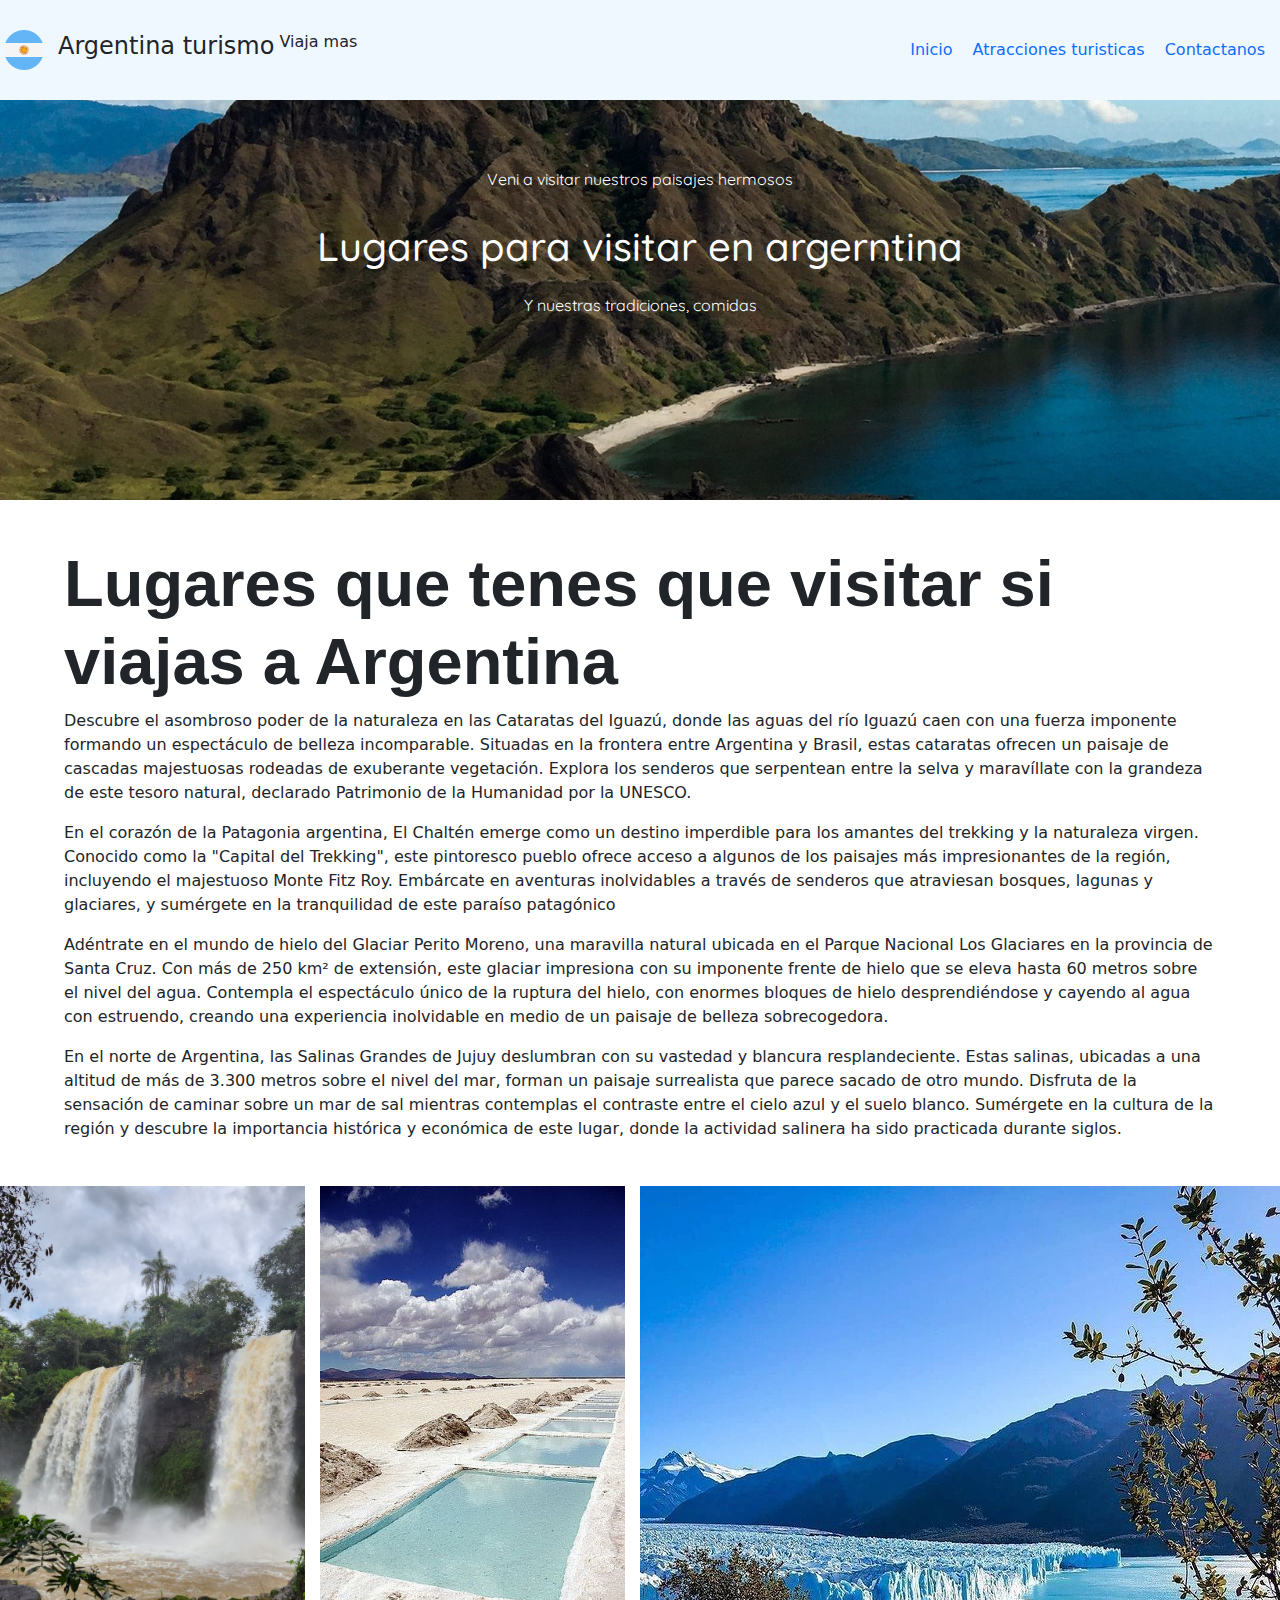
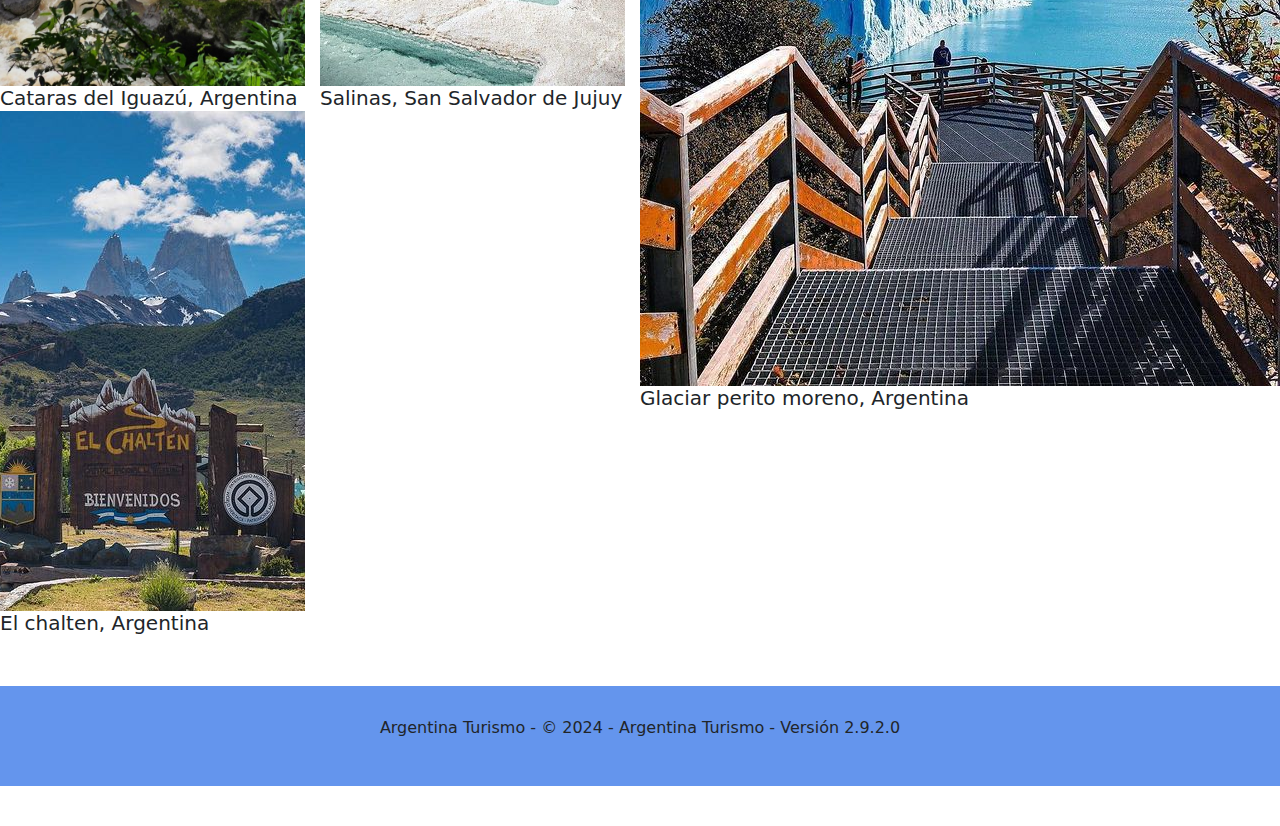
==== atracciones-turisticas.html @ 07afe115 "primer cambio" ====
<!DOCTYPE html>
<html lang="es">
<head>
    <meta charset="UTF-8">
    <meta name="viewport" content="width=device-width, initial-scale=1.0">
    <title>Argentina turismo / atracciones</title>
    <link rel="stylesheet" href="atracciones.css">
    <link href="https://cdn.jsdelivr.net/npm/bootstrap@5.3.3/dist/css/bootstrap.min.css" rel="stylesheet" 
    integrity="sha384-QWTKZyjpPEjISv5WaRU9OFeRpok6YctnYmDr5pNlyT2bRjXh0JMhjY6hW+ALEwIH" crossorigin="anonymous">
    <link rel="preconnect" href="https://fonts.googleapis.com">
    <link rel="preconnect" href="https://fonts.gstatic.com" crossorigin>
    <link href="https://fonts.googleapis.com/css2?family=Quicksand:wght@300..700&display=swap" rel="stylesheet">
    <link rel="icon" href="imagenes/icons8-argentina-48.png">
</head>
<body>

   <header>
      <div class="logo-container">
          <img src="imagenes/icons8-circular-argentina-48.png" alt="argentina" class="logo-img">
          <h4 class="arg">Argentina turismo</h4>
          <p class="viaja">Viaja mas</p>
      </div>
      <nav class="nav-container">
          <a class="enlaces" href="index.html">Inicio</a>
          <a class="enlaces" href="atracciones-turisticas.html">Atracciones turisticas</a>
          <a class="enlaces" href="contactanos.html">Contactanos</a>
      </nav>
  </header>

<section>
   <div class="contenedor">
      <p class="info-contenedor">Veni a visitar nuestros paisajes hermosos</p>
      <h1 class="info-contenedor-1">Lugares para visitar en argerntina</h1>
      <p class="info-contenedor">Y nuestras tradiciones, comidas</p>
   </div>
</section>

<section class="flex-container">
    <div class="container-secundario">
       <h1 class="flex-text">Lugares que tenes que visitar si viajas a Argentina</h1>

       <p class="text"> 
        Descubre el asombroso poder de la naturaleza en las Cataratas del Iguazú, donde las aguas del río Iguazú caen con una fuerza imponente formando un 
        espectáculo de belleza incomparable. Situadas en la frontera entre Argentina y Brasil, estas cataratas ofrecen un paisaje de cascadas majestuosas 
        rodeadas de exuberante vegetación. Explora los senderos que serpentean entre la selva y maravíllate con la grandeza de 
        este tesoro natural, declarado Patrimonio de la Humanidad por la UNESCO.
        </p>

       <p class="text">
        En el corazón de la Patagonia argentina, El Chaltén emerge como un destino imperdible para los amantes del trekking y la naturaleza virgen. 
        Conocido como la "Capital del Trekking", este pintoresco pueblo ofrece acceso a algunos de los paisajes más impresionantes de la región, incluyendo el majestuoso Monte Fitz Roy.
        Embárcate en aventuras inolvidables a través de senderos que atraviesan bosques, lagunas y glaciares, y sumérgete en la tranquilidad de este paraíso patagónico
       </p>

       <p class="text">
        Adéntrate en el mundo de hielo del Glaciar Perito Moreno, una maravilla natural ubicada en el Parque Nacional Los Glaciares en la provincia de Santa Cruz. 
        Con más de 250 km² de extensión, este glaciar impresiona con su imponente frente de hielo que se eleva hasta 60 metros sobre el nivel del agua. Contempla el 
        espectáculo único de la ruptura del hielo, con enormes bloques de hielo desprendiéndose y cayendo al agua con estruendo, creando una experiencia inolvidable en 
        medio de un paisaje de belleza sobrecogedora.
       </p>

       <p class="text">
        En el norte de Argentina, las Salinas Grandes de Jujuy deslumbran con su vastedad y blancura resplandeciente. Estas salinas, ubicadas a una altitud de más de 3.300 metros 
        sobre el nivel del mar, forman un paisaje surrealista que parece sacado de otro mundo. Disfruta de la sensación de caminar sobre un mar de sal mientras contemplas el contraste
         entre el cielo azul y el suelo blanco. Sumérgete en la cultura de la región y descubre la importancia histórica y económica de este lugar, donde la actividad salinera ha sido 
        practicada durante siglos.
       </p>

    </div>
</section>

<section>
<div class="grid-container">

    <div class="contendor-img">
         <img src="imagenes/cataratas iguazu.jpeg" alt="cataratas" class="cataratas">
         <h5>Cataras del Iguazú, Argentina</h5>
    </div>

    <div class="contendor-img3">
         <img src="imagenes/Salinas Grandes, Jujuy.jpeg" alt="salinas" class="salinas" >
         <h5>Salinas, San Salvador de Jujuy</h5>
    </div>

    <div class="contendor-img2">
         <img src="imagenes/glaciar perito moreno.jpeg" alt="glaciar" class="Glaciar" >
         <h5>Glaciar perito moreno, Argentina</h5>
    </div>

    <div class="contendor-img1">
         <img src="imagenes/el chalten.jpeg" alt="chalten" class="chalten" >
         <h5>El chalten, Argentina</h5>
   </div>

</div>
</section>

<footer>
   <div class="pie-de-pagina">
     <p>Argentina Turismo - © 2024 - Argentina Turismo - Versión 2.9.2.0</p>
   </div>
</footer>

<script src="https://cdn.jsdelivr.net/npm/bootstrap@5.3.3/dist/js/bootstrap.bundle.min.js" 
integrity="sha384-YvpcrYf0tY3lHB60NNkmXc5s9fDVZLESaAA55NDzOxhy9GkcIdslK1eN7N6jIeHz" crossorigin="anonymous"></script>
</body>
</html>
---- atracciones.css ----
*{
    box-sizing: border-box;
}

header{
    background-color: aliceblue;
    height: 100px;
    display: flex;
    flex-direction: row;
    justify-content: space-between;
    align-items: center;
   
        position: fixed;
        z-index: 2;
        width: 100%;

}
.logo-container{
    display: flex;
    align-items: center;
    margin-right: 5%;
}
.enlaces{
    margin-right: 15px;
    text-decoration: none;
}
.logo-img{
    margin-right: 10px ;
}
.arg{
    margin-right: 5px;
}
.enlaces:hover{
    background-color: rgb(250, 193, 124);
    border-radius: 10%; /* redondea los bordes*/
    transform: scale(1.5);
    transition: all .5s ease-in-out .1s;
}

.contenedor{
    background-image: url(imagenes/encabezado\ prueba.jpg);
    height: 500px;
    background-size: cover;
    display: flex;
    flex-direction: column;
    justify-content: center; /*centra en la fila*/
    align-items: center; /*centra en la columna*/

}
.info-contenedor, .info-contenedor-1{
    color: white;
    font-family: "Quicksand", sans-serif;
    font-optical-sizing: auto;
    font-weight: weight;
    font-style: normal;
}
.info-contenedor-1{
    padding: 15px 0;
}
.flex-container{
    width: 90%;
    margin-left: 5%;
    margin-right: 5%;
    margin-top: 45px;
    margin-bottom: 45px;
}

.flex-text{
    font-family: "Radio Canada Big", sans-serif;
    font-optical-sizing: auto;
    font-weight: 700;
    font-style: normal;
    font-size: 65px;
}


.grid-container{
    height: 1100px;
    display: grid;
    grid-auto-rows: 500px; /* Para definir el alto de las filas*/ 
    grid-template-columns: repeat(3, 1fr); /* El repeat es para agilizar la progamacion del codigo. Es lo mismo que poner grid-template-columns: 1 fr 1fr 1fr;*/

    grid-column-gap: 15px;
    grid-row-gap: 25px;
}

.cataratas, .perito-moreno, .chalten, .salinas{
    width: 100%;
    height: 100%;
    object-fit: cover;

}



.texto1, .texto2, .texto3, .texto4{
    font-family: "Roboto Mono", monospace;
    font-optical-sizing: auto;
    font-weight:bolder;
    font-style: normal;

}

.pie-de-pagina{
    background-color: cornflowerblue;
    height: 100px;
    margin-bottom: 40px;
    margin-top: px;
    width: 100%;
    margin-right: 0;
    margin-left: 0;
    display: flex;
    justify-content: center;
    align-items: center;
}

/*Primer intento grid
.contendor-img{  
    background-image: url(imagenes/cataratas\ iguazu.jpeg);
    width: 100%;
    height: 100%;
    object-fit: cover; /*cover sirve para que la foto no se distorcione
      
.contendor-img1{
    background-image: url(imagenes/el\ chalten.jpeg);
    width: 100%;
    height: 100%;
    object-fit: cover;
    grid-column-start: auto;
}

.contendor-img2{
    background-image: url(imagenes/glaciar\ perito\ moreno.jpeg);
    width: 100%;
    height: 100%;
    object-fit: cover;
}/*
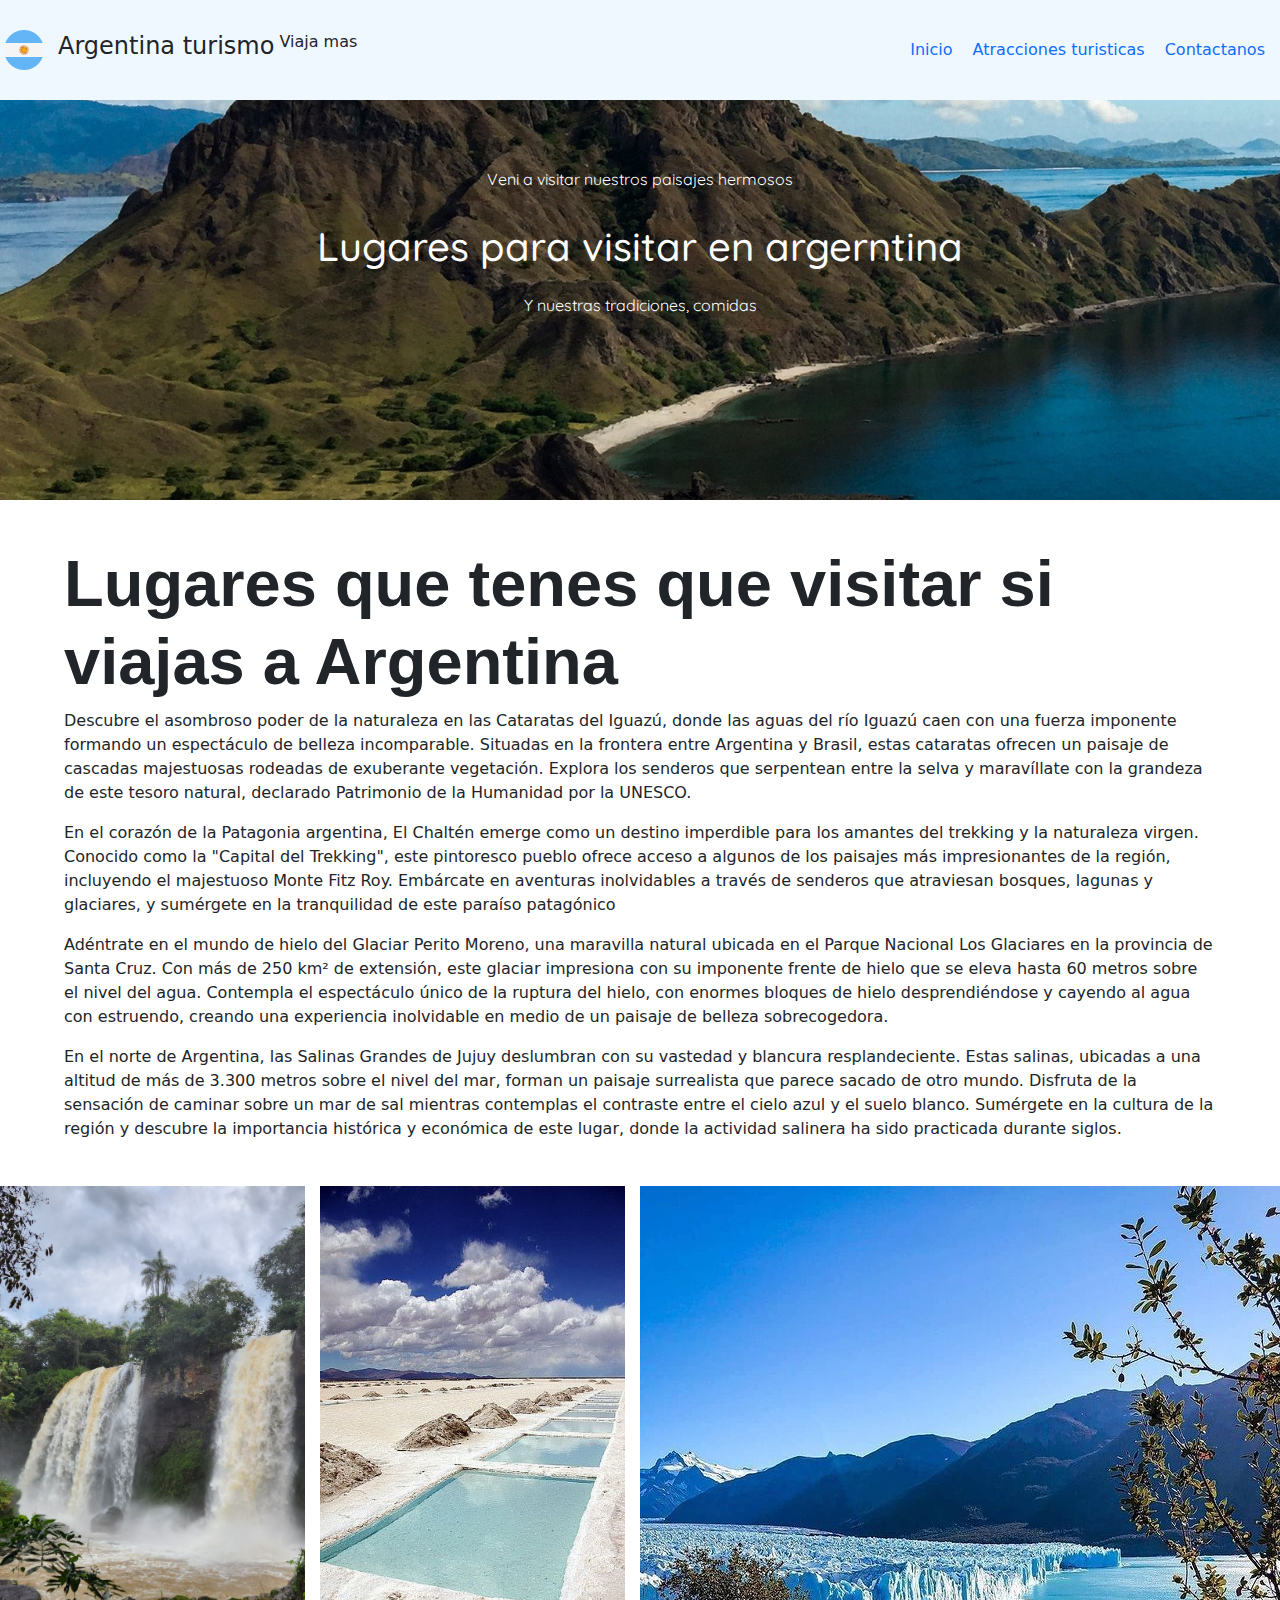
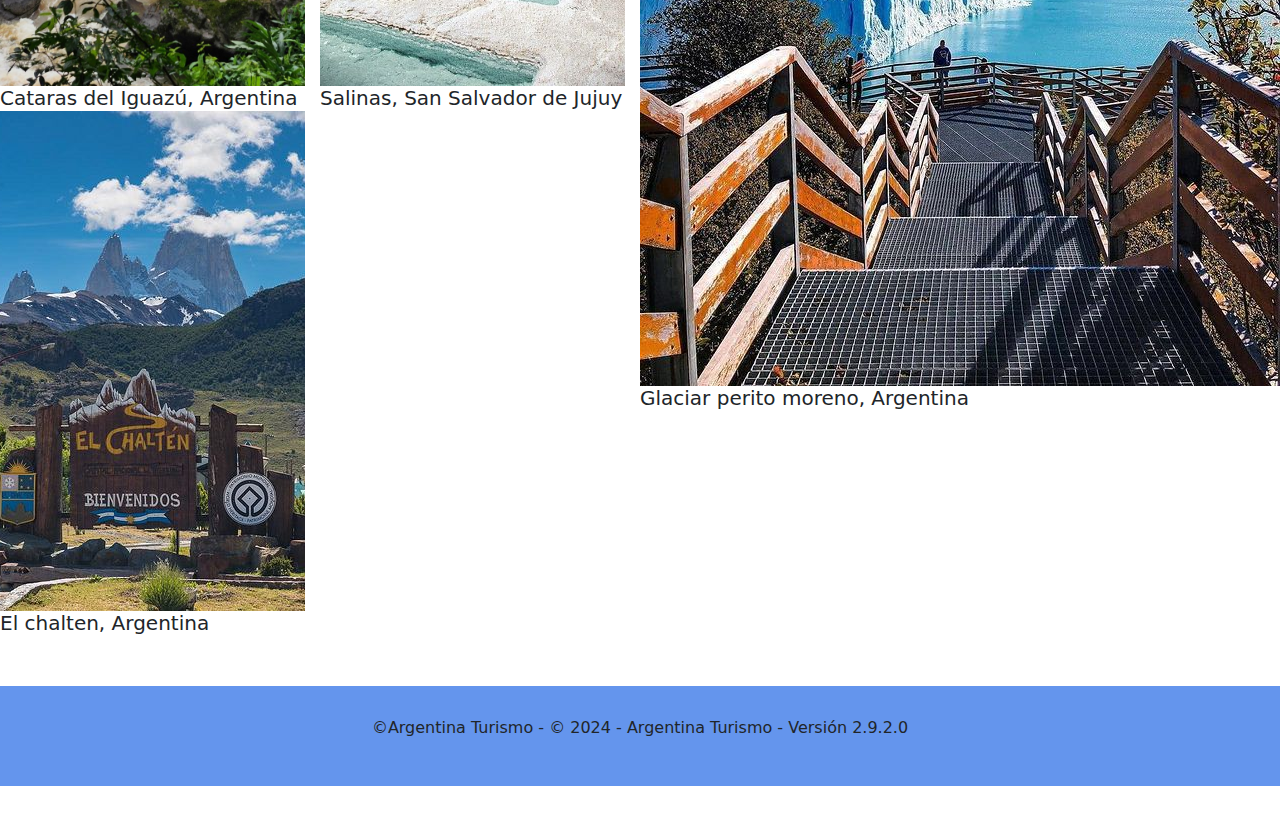
==== commit f330aa1f: "cambio secundario" ====
--- a/atracciones-turisticas.html
+++ b/atracciones-turisticas.html
@@ -97,7 +97,7 @@
 
 <footer>
    <div class="pie-de-pagina">
-     <p>Argentina Turismo - © 2024 - Argentina Turismo - Versión 2.9.2.0</p>
+     <p>&copy;Argentina Turismo - © 2024 - Argentina Turismo - Versión 2.9.2.0</p>
    </div>
 </footer>
 
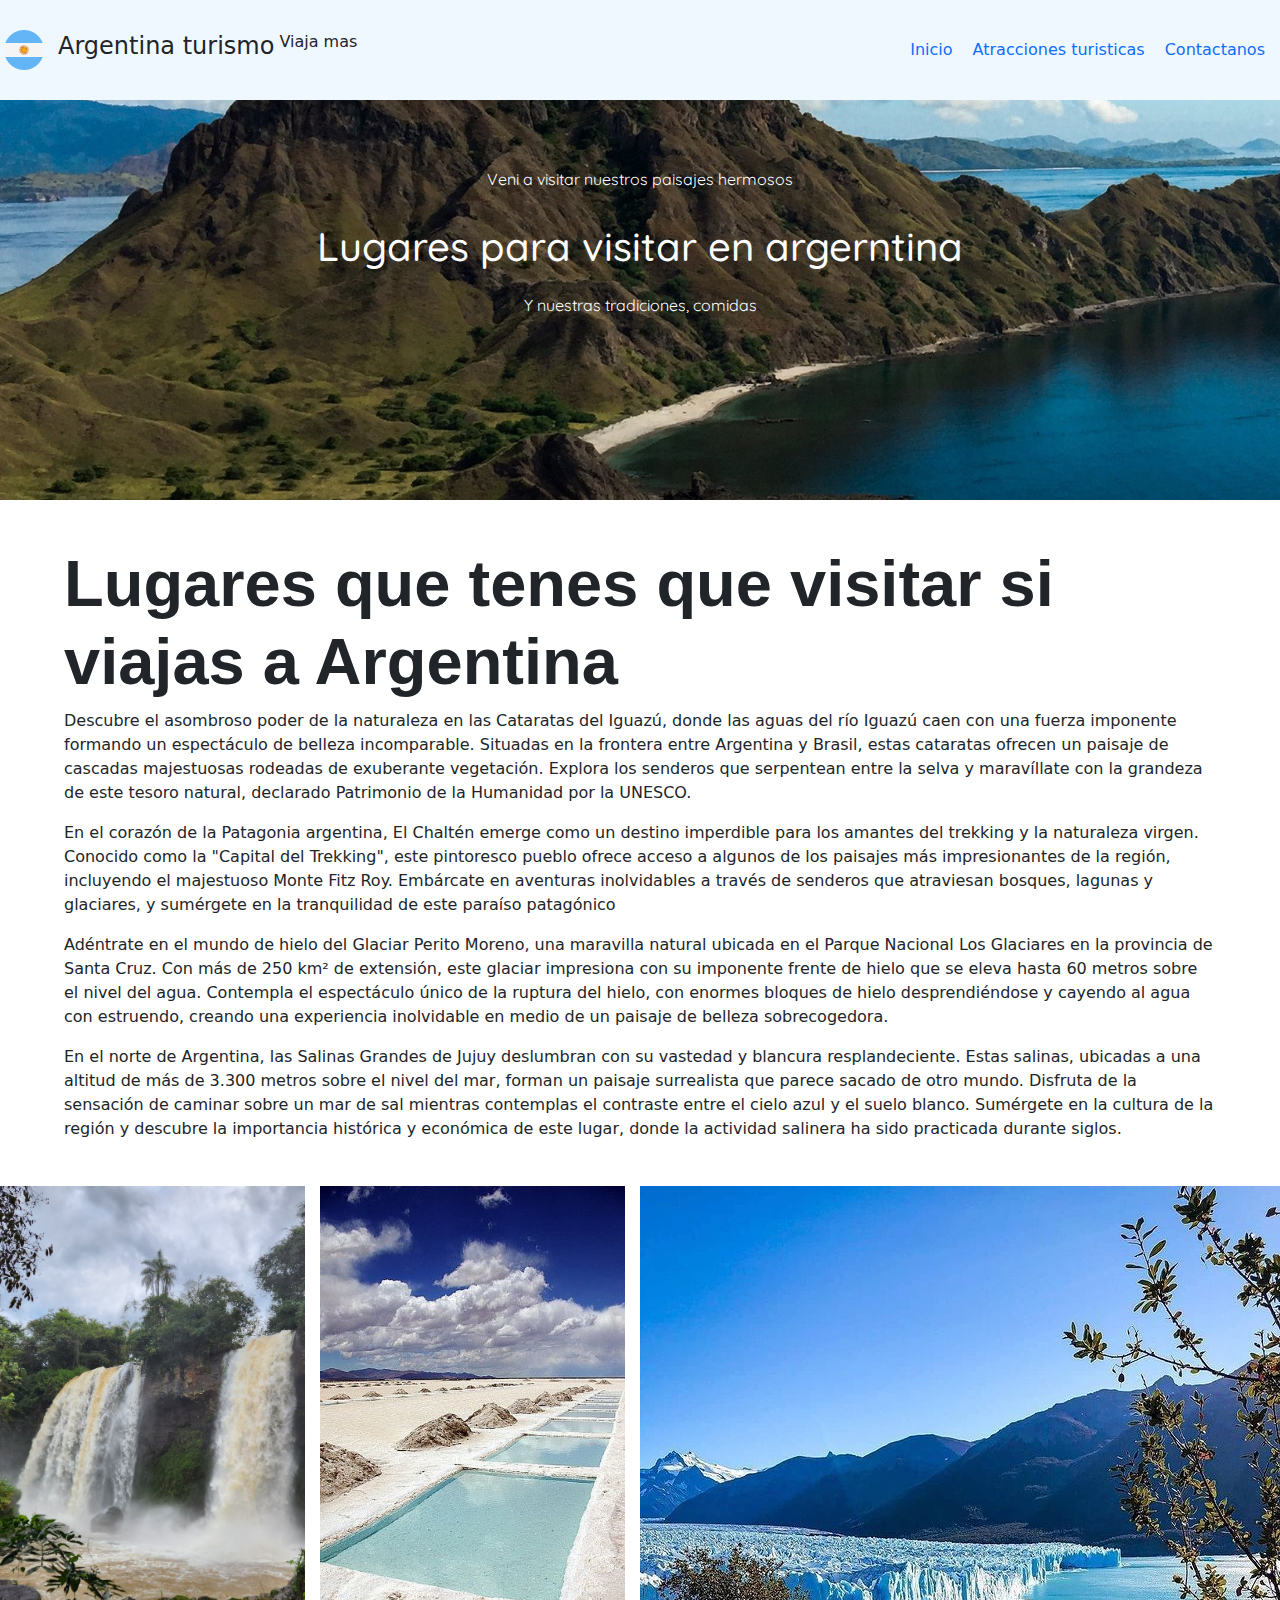
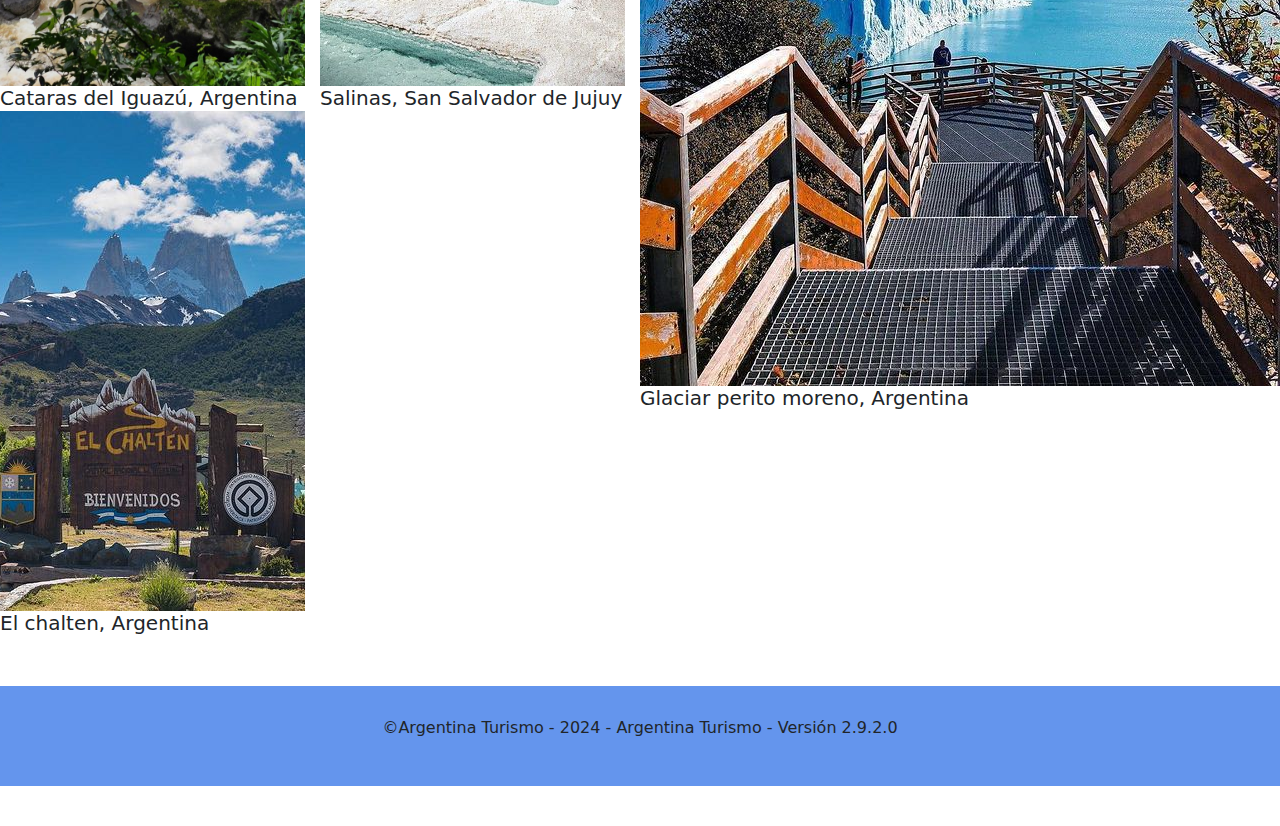
==== commit 216ca10e: "cambios clase de prueba" ====
--- a/atracciones-turisticas.html
+++ b/atracciones-turisticas.html
@@ -21,9 +21,9 @@
           <p class="viaja">Viaja mas</p>
       </div>
       <nav class="nav-container">
-          <a class="enlaces" href="index.html">Inicio</a>
-          <a class="enlaces" href="atracciones-turisticas.html">Atracciones turisticas</a>
-          <a class="enlaces" href="contactanos.html">Contactanos</a>
+          <a class="enlaces" href="index.html" target="_blank">Inicio</a>
+          <a class="enlaces" href="atracciones-turisticas.html" target="_blank">Atracciones turisticas</a>
+          <a class="enlaces" href="contactanos.html" target="_blank">Contactanos</a>
       </nav>
   </header>
 
@@ -97,7 +97,7 @@
 
 <footer>
    <div class="pie-de-pagina">
-     <p>&copy;Argentina Turismo - © 2024 - Argentina Turismo - Versión 2.9.2.0</p>
+     <p>&copy;Argentina Turismo - 2024 - Argentina Turismo - Versión 2.9.2.0</p>
    </div>
 </footer>
 
--- a/atracciones.css
+++ b/atracciones.css
@@ -1,6 +1,8 @@
 *{
     box-sizing: border-box;
+
 }
+
 
 header{
     background-color: aliceblue;
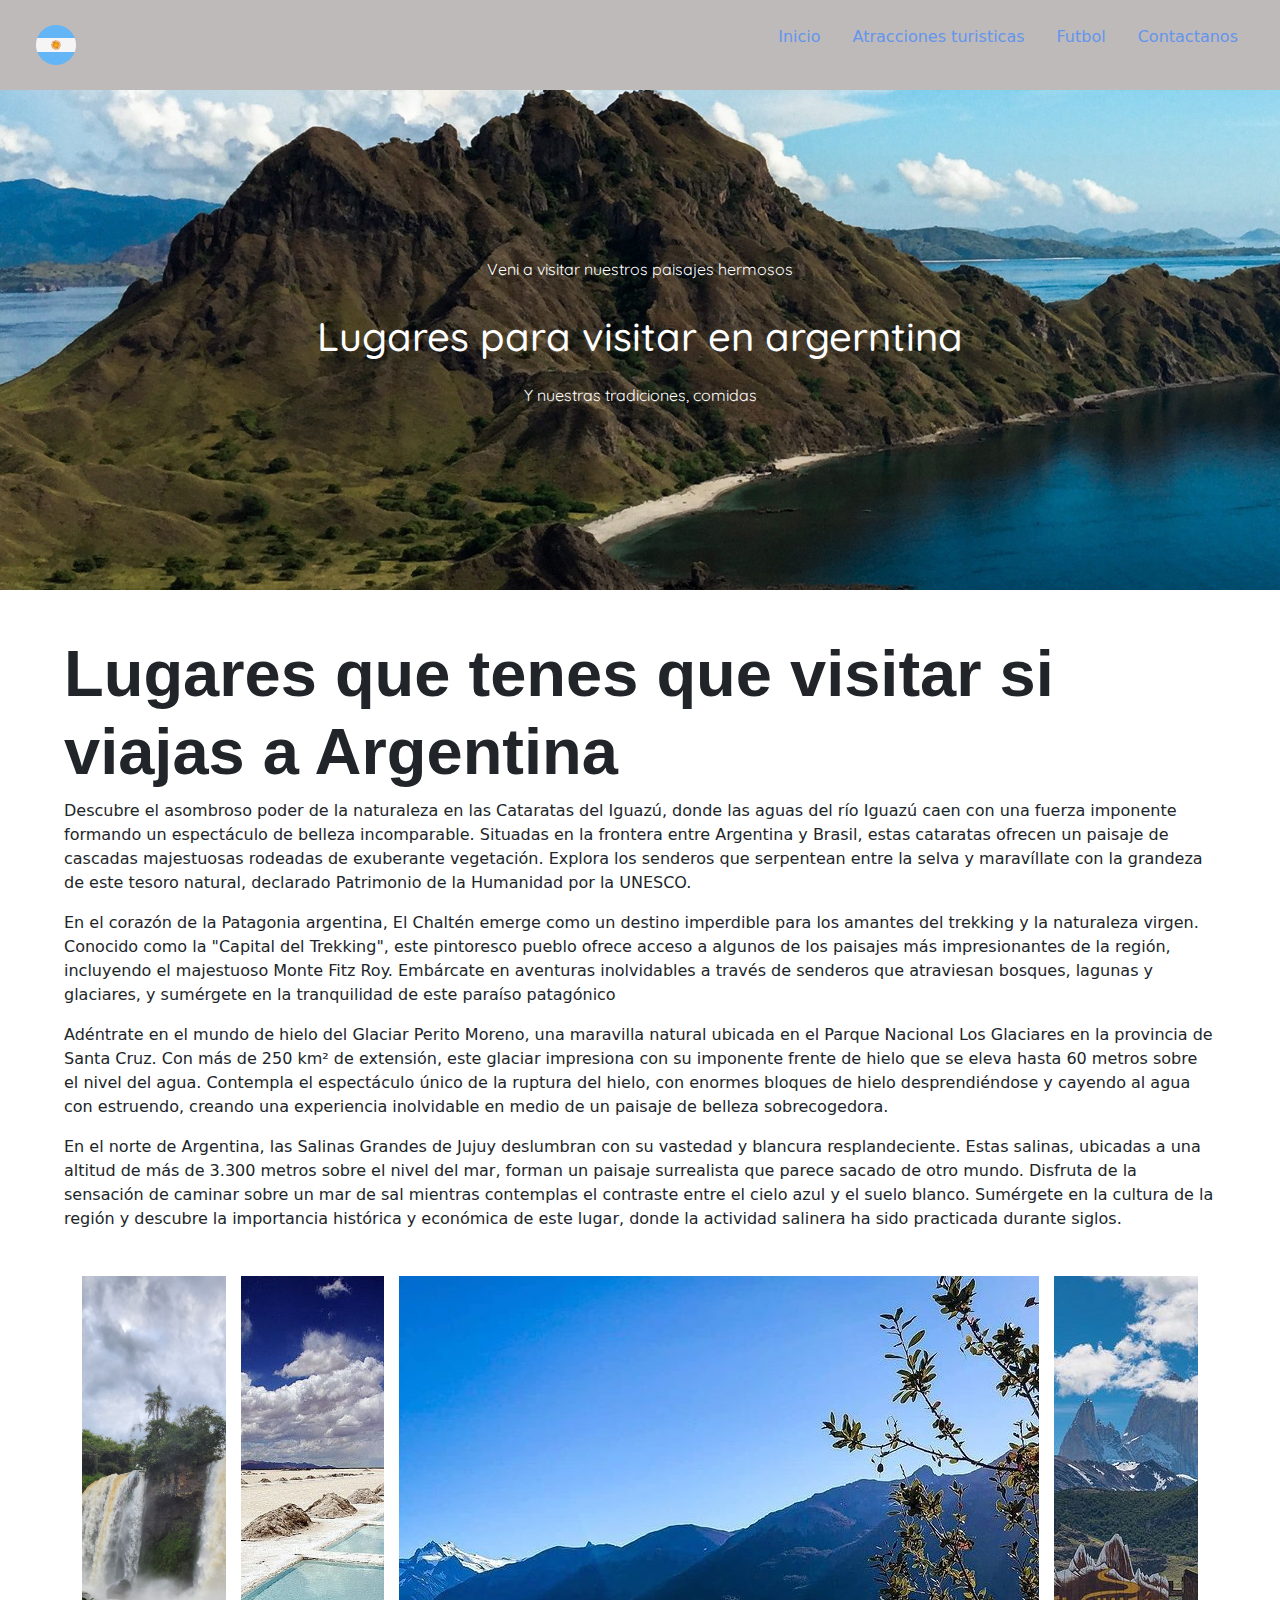
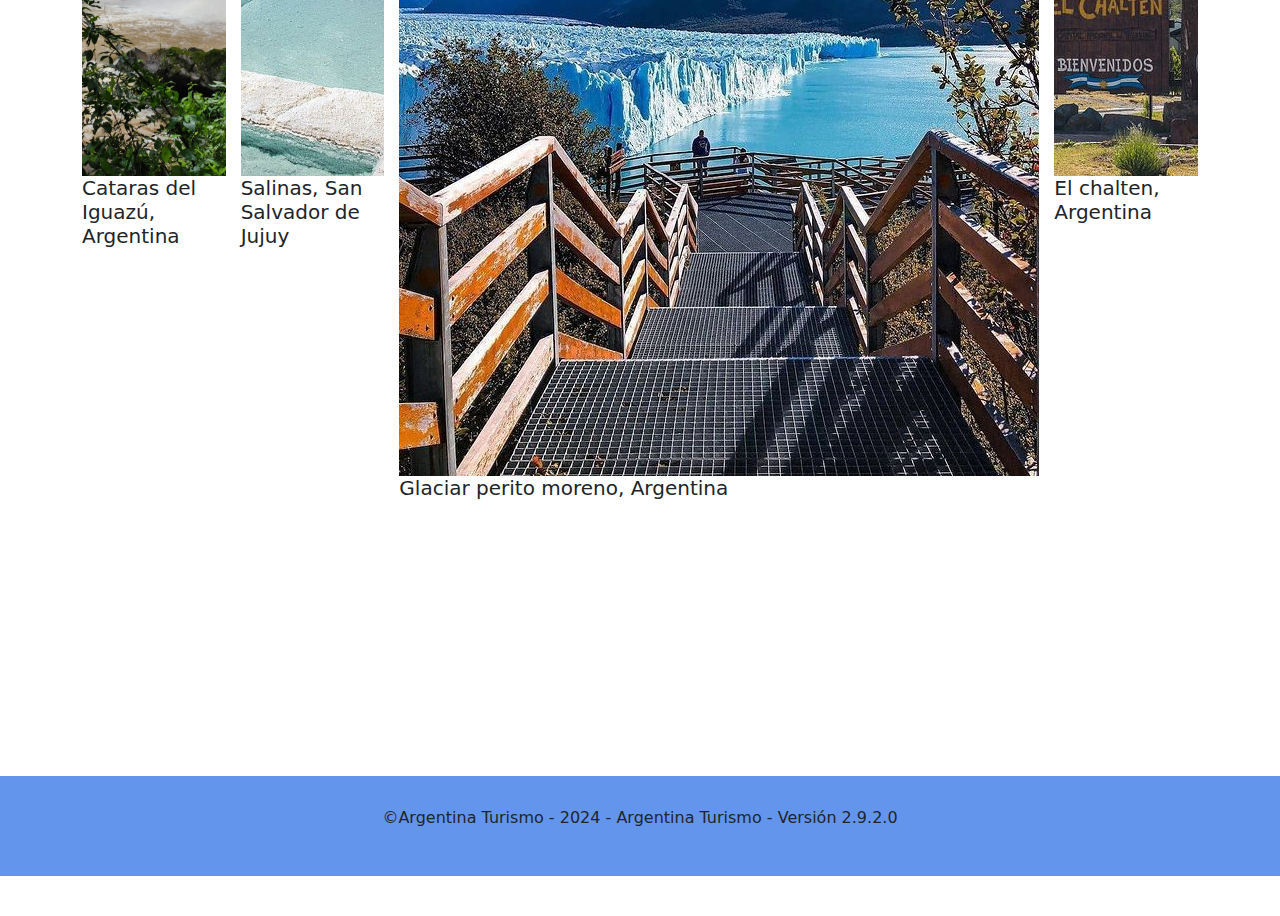
==== commit 31ade376: "menu hamburguesa con java script" ====
--- a/atracciones-turisticas.html
+++ b/atracciones-turisticas.html
@@ -14,18 +14,32 @@
 </head>
 <body>
 
-   <header>
-      <div class="logo-container">
-          <img src="imagenes/icons8-circular-argentina-48.png" alt="argentina" class="logo-img">
-          <h4 class="arg">Argentina turismo</h4>
-          <p class="viaja">Viaja mas</p>
-      </div>
-      <nav class="nav-container">
-          <a class="enlaces" href="index.html" target="_blank">Inicio</a>
-          <a class="enlaces" href="atracciones-turisticas.html" target="_blank">Atracciones turisticas</a>
-          <a class="enlaces" href="contactanos.html" target="_blank">Contactanos</a>
+<header class="header">
+      <img src="imagenes/icons8-circular-argentina-48.png" alt="icon" class="logo-container">
+  
+  
+      <button id="abrir" class="abrir-menu">
+          <img src="[data-uri]">
+      </button>    
+     
+  
+      <nav class="nav visible" id="nav">
+  
+          <button id="cerrar" class="cerrar-menu">
+              <img src="[data-uri]">
+          </button>    
+      
+         
+          <ul class="list-container">
+              
+              <li > <a class="items" href="index.html" target="_blank">Inicio</a></li>
+              <li > <a class="items" href="atracciones-turisticas.html" target="_blank">Atracciones turisticas</a></li>
+              <li > <a class="items" href="#" target="_blank">Futbol</a></li>
+              <li > <a class="items" href="contactanos.html" target="_blank">Contactanos</a></li>
+          </ul>
+    
       </nav>
-  </header>
+</header>
 
 <section>
    <div class="contenedor">
@@ -69,7 +83,7 @@
     </div>
 </section>
 
-<section>
+<section class="container">
 <div class="grid-container">
 
     <div class="contendor-img">
@@ -101,7 +115,8 @@
    </div>
 </footer>
 
-<script src="https://cdn.jsdelivr.net/npm/bootstrap@5.3.3/dist/js/bootstrap.bundle.min.js" 
+<script src="contactanos.js"></script>
+<script src="https://cdn.jsdelivr.net/npm/bootstrap@5.3.3/dist/js/bootstrap.bundle.min.js"
 integrity="sha384-YvpcrYf0tY3lHB60NNkmXc5s9fDVZLESaAA55NDzOxhy9GkcIdslK1eN7N6jIeHz" crossorigin="anonymous"></script>
 </body>
 </html>
--- a/atracciones.css
+++ b/atracciones.css
@@ -1,44 +1,111 @@
 *{
     box-sizing: border-box;
-
-}
-
-
-header{
-    background-color: aliceblue;
-    height: 100px;
-    display: flex;
-    flex-direction: row;
-    justify-content: space-between;
-    align-items: center;
-   
-        position: fixed;
-        z-index: 2;
-        width: 100%;
-
-}
-.logo-container{
-    display: flex;
-    align-items: center;
-    margin-right: 5%;
-}
-.enlaces{
-    margin-right: 15px;
+    margin: 0%;
+}
+body{
+    padding-top: 90px;
+}
+
+.header{
+    background-color: rgb(190, 186, 186);
+    height: 90px;
+    position: fixed; /*para fijar la barra de navegacion*/
+    z-index: 2;
+    width: 100%;
+    top: 0%;
+    left: 0%;
+    padding: 2rem; /*para separarlo del borde*/
+    display: flex; 
+    align-items: center; /*el item no intente tener la misma altura que los enlaces*/
+    justify-content: space-between; /*separa el icono de los enlaces*/
+}
+
+
+.items{
+    color: cornflowerblue;
+}
+
+.abrir-menu{
+    display: none; /*hace que el boton no se vea*/
+}
+
+.list-container{  
+    list-style-type: none; /*le saca las viñetas a la lista */
+    display: flex; /* pone una al lado de la otra las palabras*/
+    gap: 2rem; /* determina los espacios entre las palabras*/
+    margin-right: 10px;
+}
+
+.items{
     text-decoration: none;
-}
-.logo-img{
-    margin-right: 10px ;
-}
-.arg{
-    margin-right: 5px;
-}
-.enlaces:hover{
-    background-color: rgb(250, 193, 124);
-    border-radius: 10%; /* redondea los bordes*/
-    transform: scale(1.5);
-    transition: all .5s ease-in-out .1s;
-}
-
+
+}
+
+.abrir-menu{
+     display: none;
+}
+.cerrar-menu{
+    display: none; /* antes de llegar a los 550px el boton cerrado no se ve*/
+}
+
+@media screen and (max-width: 735px) {
+
+    .info{
+        display: none;
+    }
+
+}
+
+@media screen and (max-width: 588px) {
+    
+    .abrir-menu, .cerrar-menu{  /*para que cuando llego o pase los 550px se muestran los dos botones en sus respectivmos lugares*/
+        display: block;
+        border: 0;
+        font-size: 1.25;
+        cursor: pointer;
+    }
+    .cerrar-menu{
+        background-color: cornflowerblue ;
+    }
+
+    .abrir-menu{
+        margin-right: 15px;
+        background-color:  rgb(190, 186, 186);
+    }
+
+    .nav{
+        opacity: 0;
+        visibility: hidden;/*para que no se vea el menu, se usa como prueba antes de enlasar con java script*/
+
+        display: flex;
+        flex-direction: column; /*se separa en columnas*/
+        align-items: end; /*se ponen todos los elementos donde termina*/
+        gap: 1rem;
+        position: absolute;
+        top: 0; /*para que empiece arriba*/
+        right: 0; /*para que empiece a la derecha*/
+        background-color: cornflowerblue;
+        padding: 2rem; /*para que no se pegue a los bordes*/
+        margin-bottom: 0%;
+        box-shadow: 0 0 0 100vmax rgba(0, 0, 0, .5); /*Para que el resto de la pantalla tenga un fondo medio gris*/
+        
+    }
+
+    .visible{ /*cuando toquemos el menu hmaburguesa se va a abrir el menu*/
+        opacity: 1;
+        visibility: visible;
+    }
+
+
+    .list-container{
+        flex-direction: column;
+        align-items:end;
+    }
+    
+    .items{
+        color: white;
+    }
+}
 .contenedor{
     background-image: url(imagenes/encabezado\ prueba.jpg);
     height: 500px;
@@ -78,10 +145,11 @@
 
 .grid-container{
     height: 1100px;
+    width: 100%;
+    
     display: grid;
     grid-auto-rows: 500px; /* Para definir el alto de las filas*/ 
-    grid-template-columns: repeat(3, 1fr); /* El repeat es para agilizar la progamacion del codigo. Es lo mismo que poner grid-template-columns: 1 fr 1fr 1fr;*/
-
+    grid-template-columns: repeat(4, 2fr); /* El repeat es para agilizar la progamacion del codigo. Es lo mismo que poner grid-template-columns: 1 fr 1fr 1fr;*/
     grid-column-gap: 15px;
     grid-row-gap: 25px;
 }
@@ -107,7 +175,6 @@
     background-color: cornflowerblue;
     height: 100px;
     margin-bottom: 40px;
-    margin-top: px;
     width: 100%;
     margin-right: 0;
     margin-left: 0;
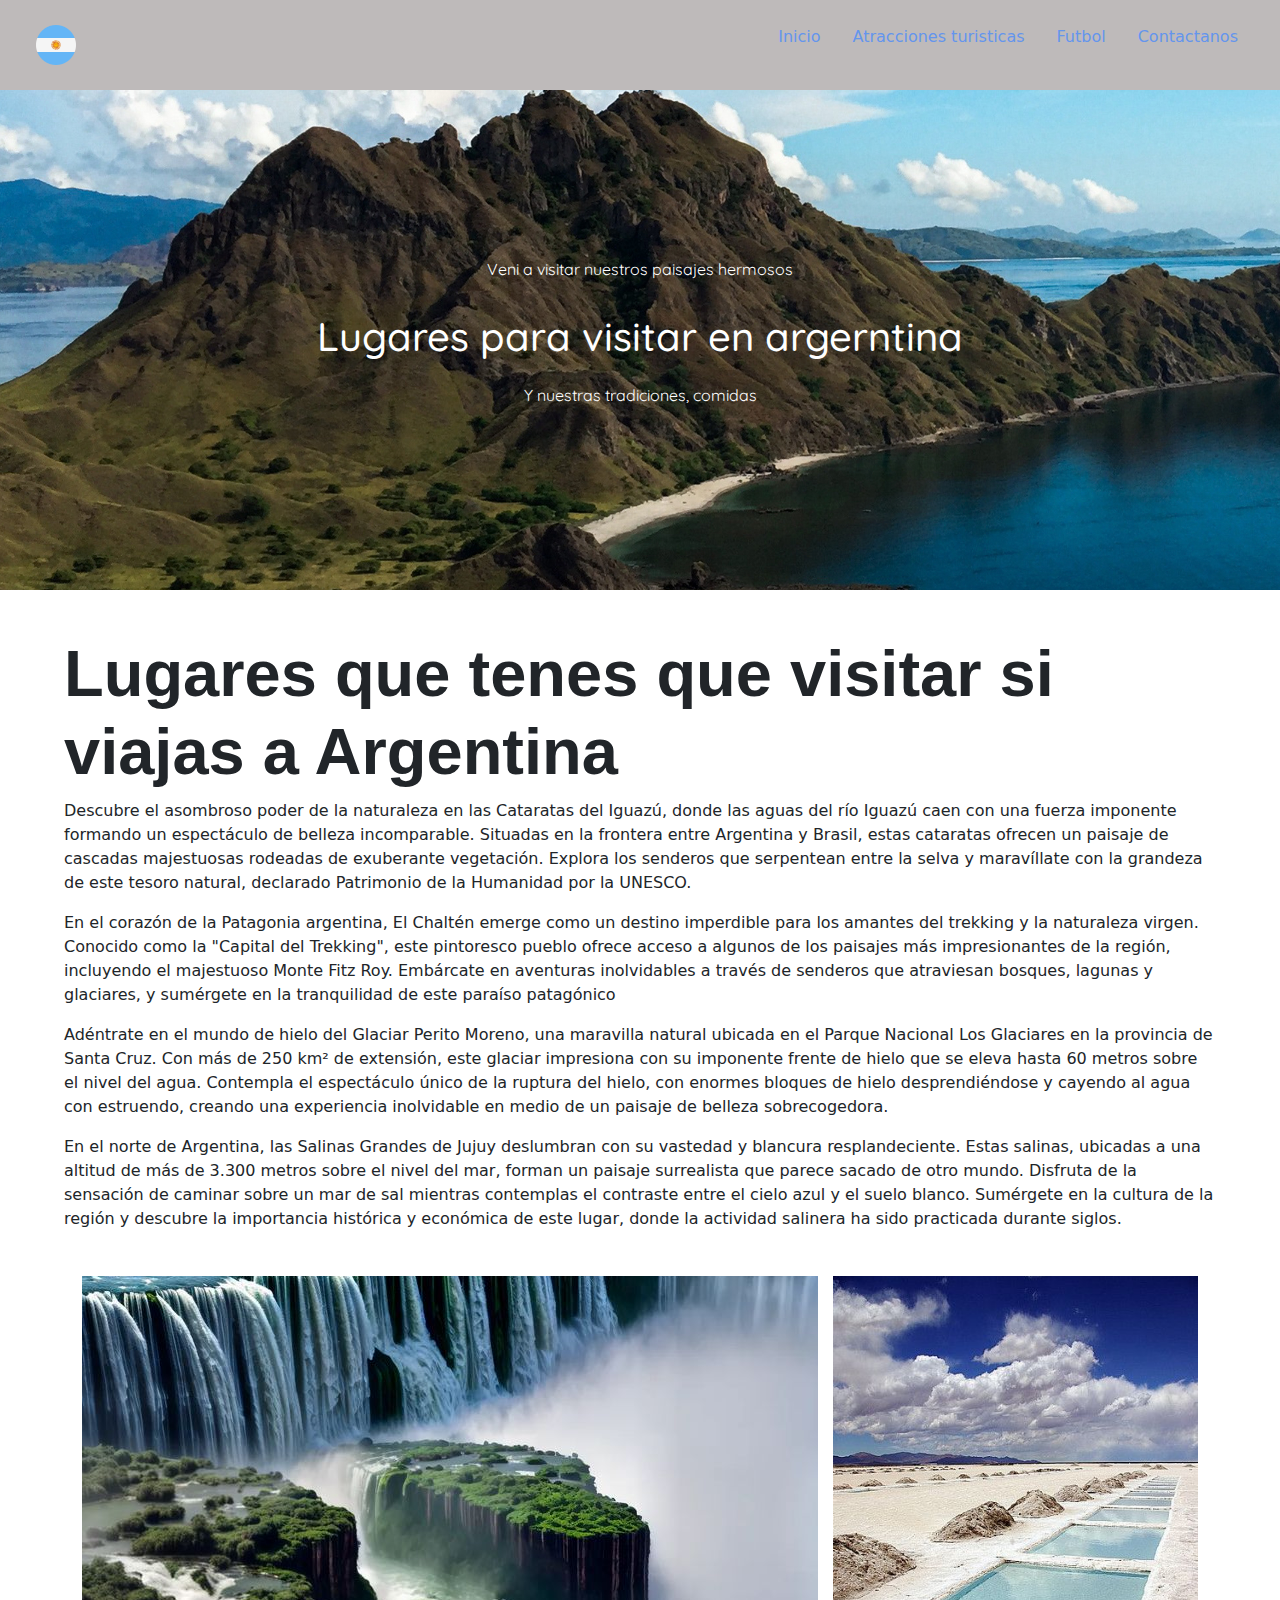
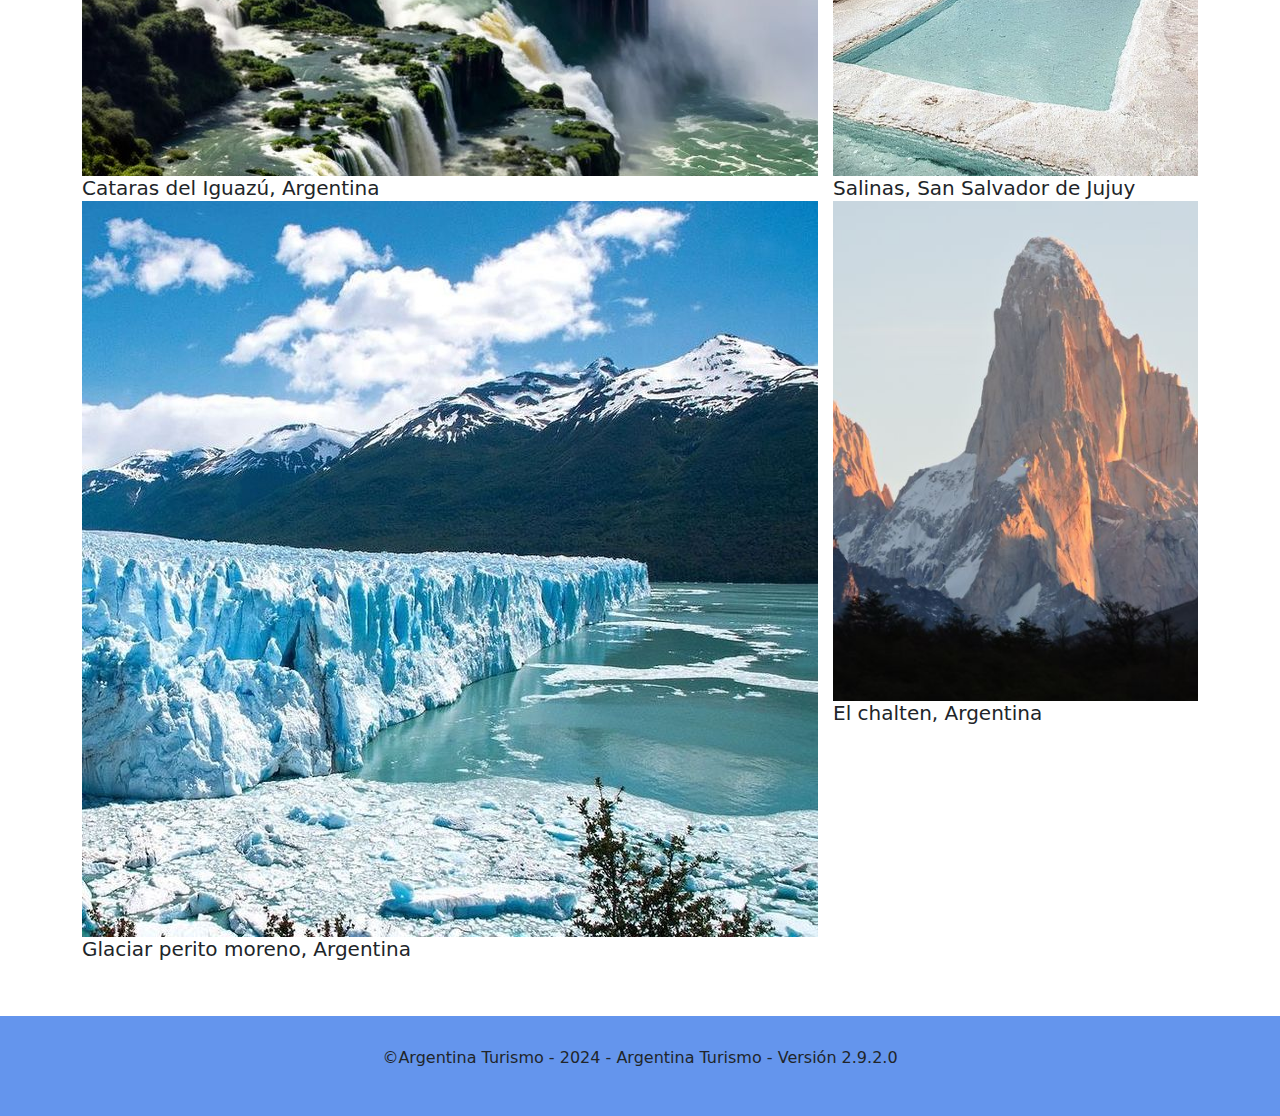
==== commit 33a1137c: "diseño responsive parte 1" ====
--- a/atracciones-turisticas.html
+++ b/atracciones-turisticas.html
@@ -87,7 +87,7 @@
 <div class="grid-container">
 
     <div class="contendor-img">
-         <img src="imagenes/cataratas iguazu.jpeg" alt="cataratas" class="cataratas">
+         <img src="imagenes/Como aproveitar a visita às Cataratas de Foz do Iguaçu - Central de Pousadas.jpeg" alt="cataratas" class="cataratas">
          <h5>Cataras del Iguazú, Argentina</h5>
     </div>
 
@@ -102,7 +102,7 @@
     </div>
 
     <div class="contendor-img1">
-         <img src="imagenes/el chalten.jpeg" alt="chalten" class="chalten" >
+         <img src="imagenes/Cerro Fitz Roy o Chaltén (Provincia de Santa Cruz, Argentina).jpeg" alt="chalten" class="chalten" >
          <h5>El chalten, Argentina</h5>
    </div>
 
@@ -115,6 +115,7 @@
    </div>
 </footer>
 
+
 <script src="contactanos.js"></script>
 <script src="https://cdn.jsdelivr.net/npm/bootstrap@5.3.3/dist/js/bootstrap.bundle.min.js"
 integrity="sha384-YvpcrYf0tY3lHB60NNkmXc5s9fDVZLESaAA55NDzOxhy9GkcIdslK1eN7N6jIeHz" crossorigin="anonymous"></script>
--- a/atracciones.css
+++ b/atracciones.css
@@ -141,18 +141,31 @@
     font-style: normal;
     font-size: 65px;
 }
-
-
+.container{
+    height: 1300px;
+}
 .grid-container{
-    height: 1100px;
-    width: 100%;
-    
     display: grid;
     grid-auto-rows: 500px; /* Para definir el alto de las filas*/ 
-    grid-template-columns: repeat(4, 2fr); /* El repeat es para agilizar la progamacion del codigo. Es lo mismo que poner grid-template-columns: 1 fr 1fr 1fr;*/
+    grid-template-columns: repeat(2, 1fr);/* El repeat es para agilizar la progamacion del codigo. Es lo mismo que poner grid-template-columns: 1 fr 1fr 1fr;*/
     grid-column-gap: 15px;
     grid-row-gap: 25px;
 }
+@media screen and (max-width: 1200px) {
+    .grid-container{
+        display: flex;
+        flex-direction: column;
+        row-gap: 25px;
+    }
+    .contendor-img3{
+        height: 500px;
+        width: 750px;
+        object-fit: cover;
+    }
+    .container{
+        height: 3050px;
+    }
+}
 
 .cataratas, .perito-moreno, .chalten, .salinas{
     width: 100%;
@@ -160,8 +173,6 @@
     object-fit: cover;
 
 }
-
-
 
 .texto1, .texto2, .texto3, .texto4{
     font-family: "Roboto Mono", monospace;
@@ -174,13 +185,13 @@
 .pie-de-pagina{
     background-color: cornflowerblue;
     height: 100px;
-    margin-bottom: 40px;
-    width: 100%;
-    margin-right: 0;
-    margin-left: 0;
+    width: 100%;
     display: flex;
     justify-content: center;
     align-items: center;
+    margin-top: 40px;
+
+
 }
 
 /*Primer intento grid
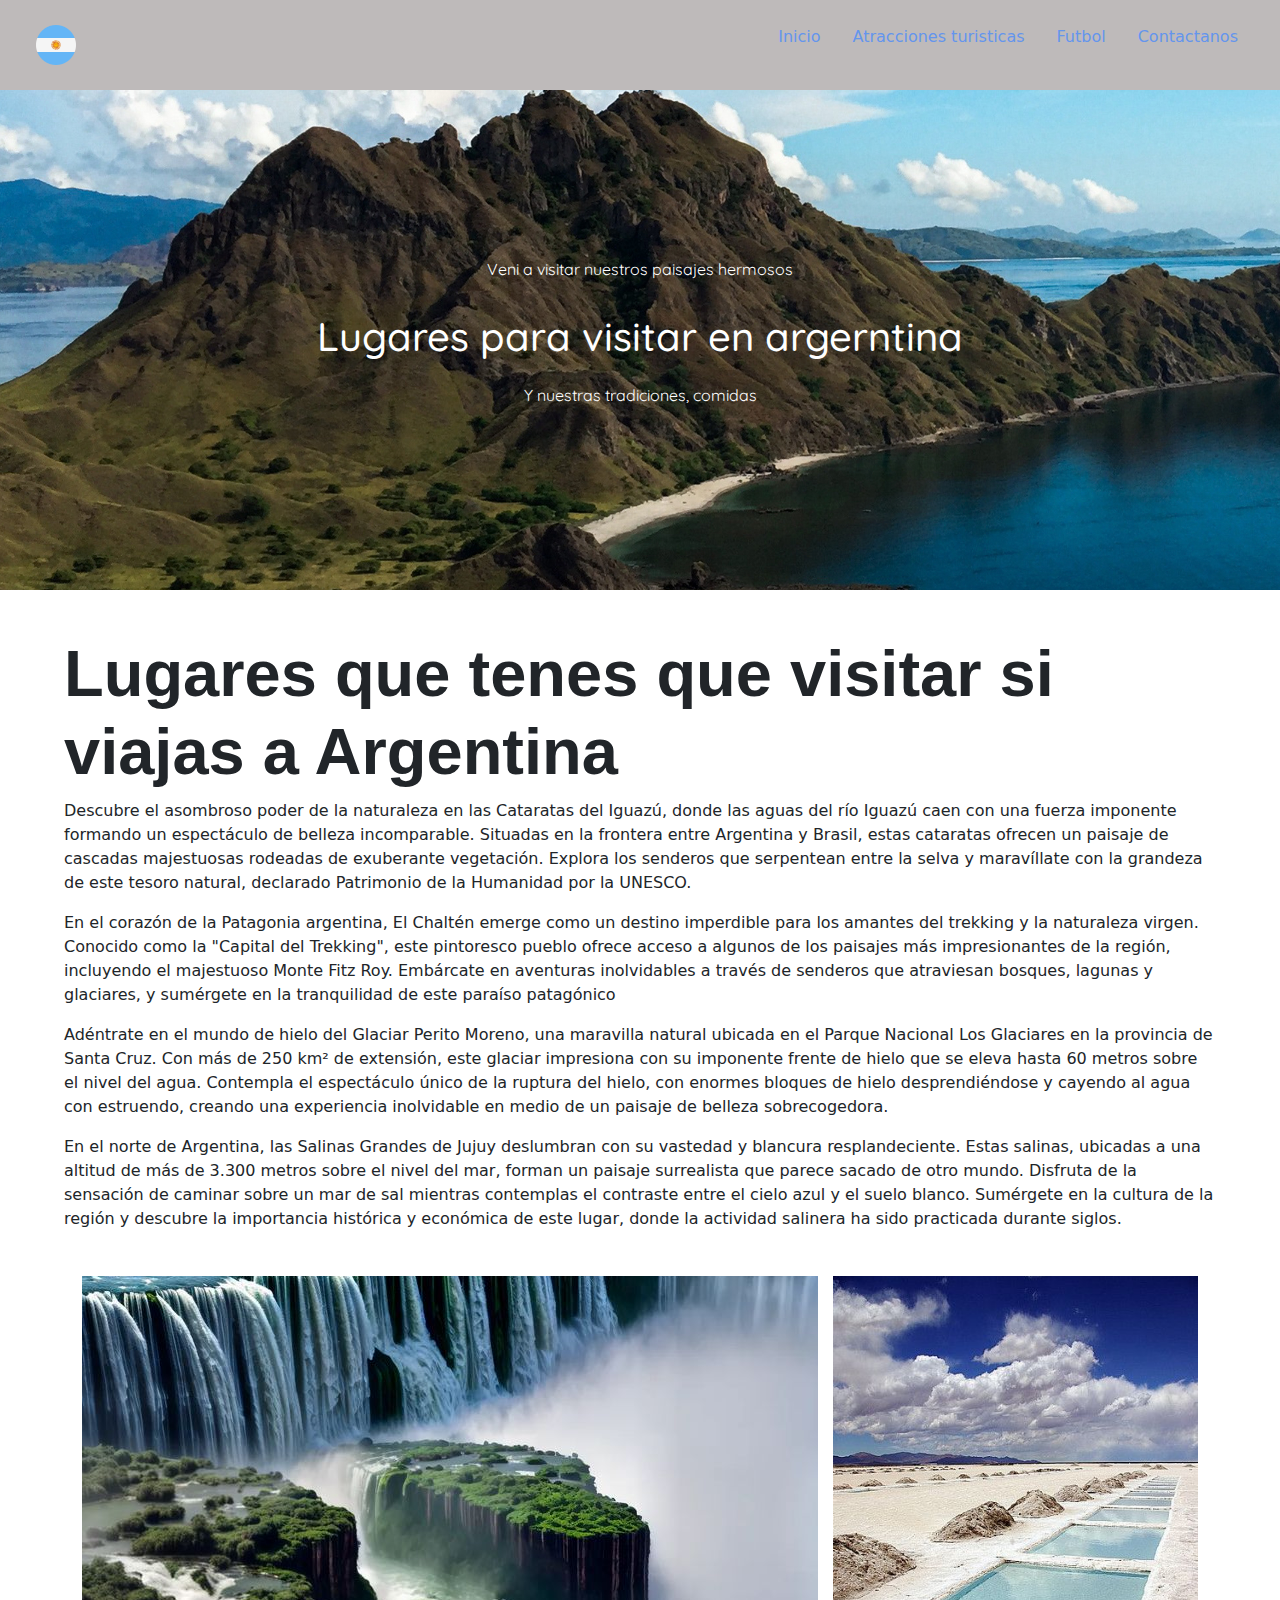
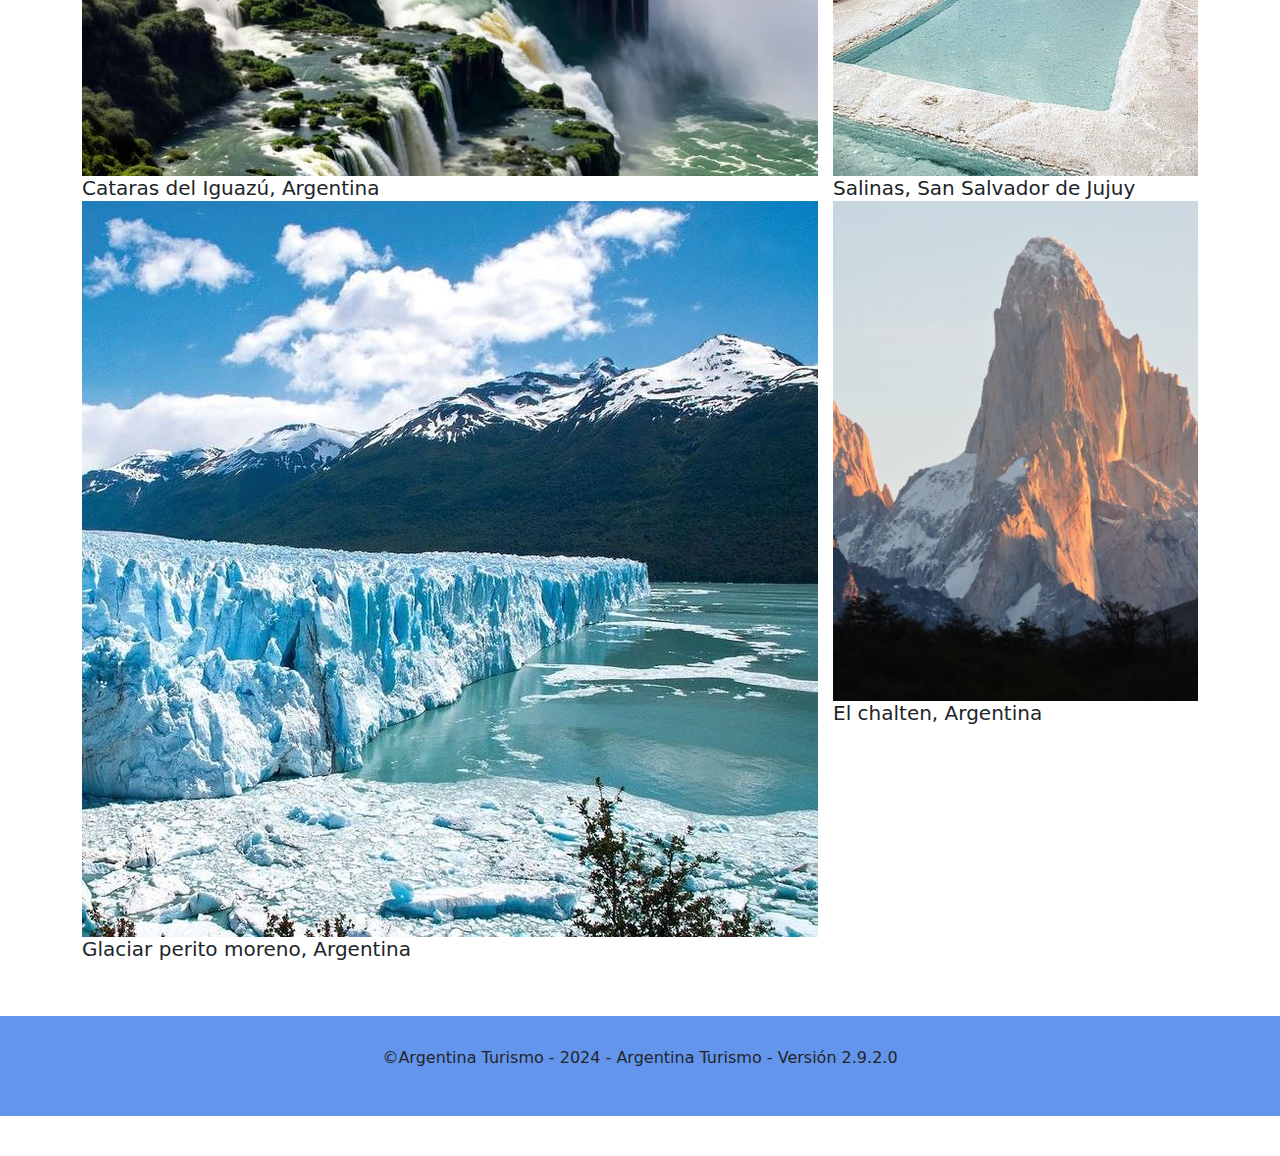
==== commit 25f361b6: "cambios generales" ====
--- a/atracciones-turisticas.html
+++ b/atracciones-turisticas.html
@@ -10,12 +10,12 @@
     <link rel="preconnect" href="https://fonts.googleapis.com">
     <link rel="preconnect" href="https://fonts.gstatic.com" crossorigin>
     <link href="https://fonts.googleapis.com/css2?family=Quicksand:wght@300..700&display=swap" rel="stylesheet">
-    <link rel="icon" href="imagenes/icons8-argentina-48.png">
+    <link rel="icon" href="imagenes/iconos/icons8-argentina-48.png">
 </head>
 <body>
 
 <header class="header">
-      <img src="imagenes/icons8-circular-argentina-48.png" alt="icon" class="logo-container">
+      <img src="imagenes/iconos/icons8-circular-argentina-48.png" alt="icon" class="logo-container">
   
   
       <button id="abrir" class="abrir-menu">
@@ -87,22 +87,22 @@
 <div class="grid-container">
 
     <div class="contendor-img">
-         <img src="imagenes/Como aproveitar a visita às Cataratas de Foz do Iguaçu - Central de Pousadas.jpeg" alt="cataratas" class="cataratas">
+         <img src="imagenes/Fotos carrousel-index/Como aproveitar a visita às Cataratas de Foz do Iguaçu - Central de Pousadas.jpeg" alt="cataratas" class="cataratas">
          <h5>Cataras del Iguazú, Argentina</h5>
     </div>
 
     <div class="contendor-img3">
-         <img src="imagenes/Salinas Grandes, Jujuy.jpeg" alt="salinas" class="salinas" >
+         <img src="imagenes/Fotos carrousel-index/Salinas Grandes, Jujuy.jpeg" alt="salinas" class="salinas" >
          <h5>Salinas, San Salvador de Jujuy</h5>
     </div>
 
     <div class="contendor-img2">
-         <img src="imagenes/glaciar perito moreno.jpeg" alt="glaciar" class="Glaciar" >
+         <img src="imagenes/Fotos carrousel-index/glaciar perito moreno.jpeg" alt="glaciar" class="Glaciar" >
          <h5>Glaciar perito moreno, Argentina</h5>
     </div>
 
     <div class="contendor-img1">
-         <img src="imagenes/Cerro Fitz Roy o Chaltén (Provincia de Santa Cruz, Argentina).jpeg" alt="chalten" class="chalten" >
+         <img src="imagenes/Fotos carrousel-index/Cerro Fitz Roy o Chaltén (Provincia de Santa Cruz, Argentina).jpeg" alt="chalten" class="chalten" >
          <h5>El chalten, Argentina</h5>
    </div>
 
@@ -116,7 +116,7 @@
 </footer>
 
 
-<script src="contactanos.js"></script>
+<script src="app.js"></script>
 <script src="https://cdn.jsdelivr.net/npm/bootstrap@5.3.3/dist/js/bootstrap.bundle.min.js"
 integrity="sha384-YvpcrYf0tY3lHB60NNkmXc5s9fDVZLESaAA55NDzOxhy9GkcIdslK1eN7N6jIeHz" crossorigin="anonymous"></script>
 </body>
--- a/atracciones.css
+++ b/atracciones.css
@@ -58,7 +58,7 @@
 
 @media screen and (max-width: 588px) {
     
-    .abrir-menu, .cerrar-menu{  /*para que cuando llego o pase los 550px se muestran los dos botones en sus respectivmos lugares*/
+    .cerrar-menu, .abrir-menu{  /*para que cuando llego o pase los 550px se muestran los dos botones en sus respectivmos lugares*/
         display: block;
         border: 0;
         font-size: 1.25;
@@ -190,6 +190,7 @@
     justify-content: center;
     align-items: center;
     margin-top: 40px;
+    margin-bottom: 40px;
 
 
 }
